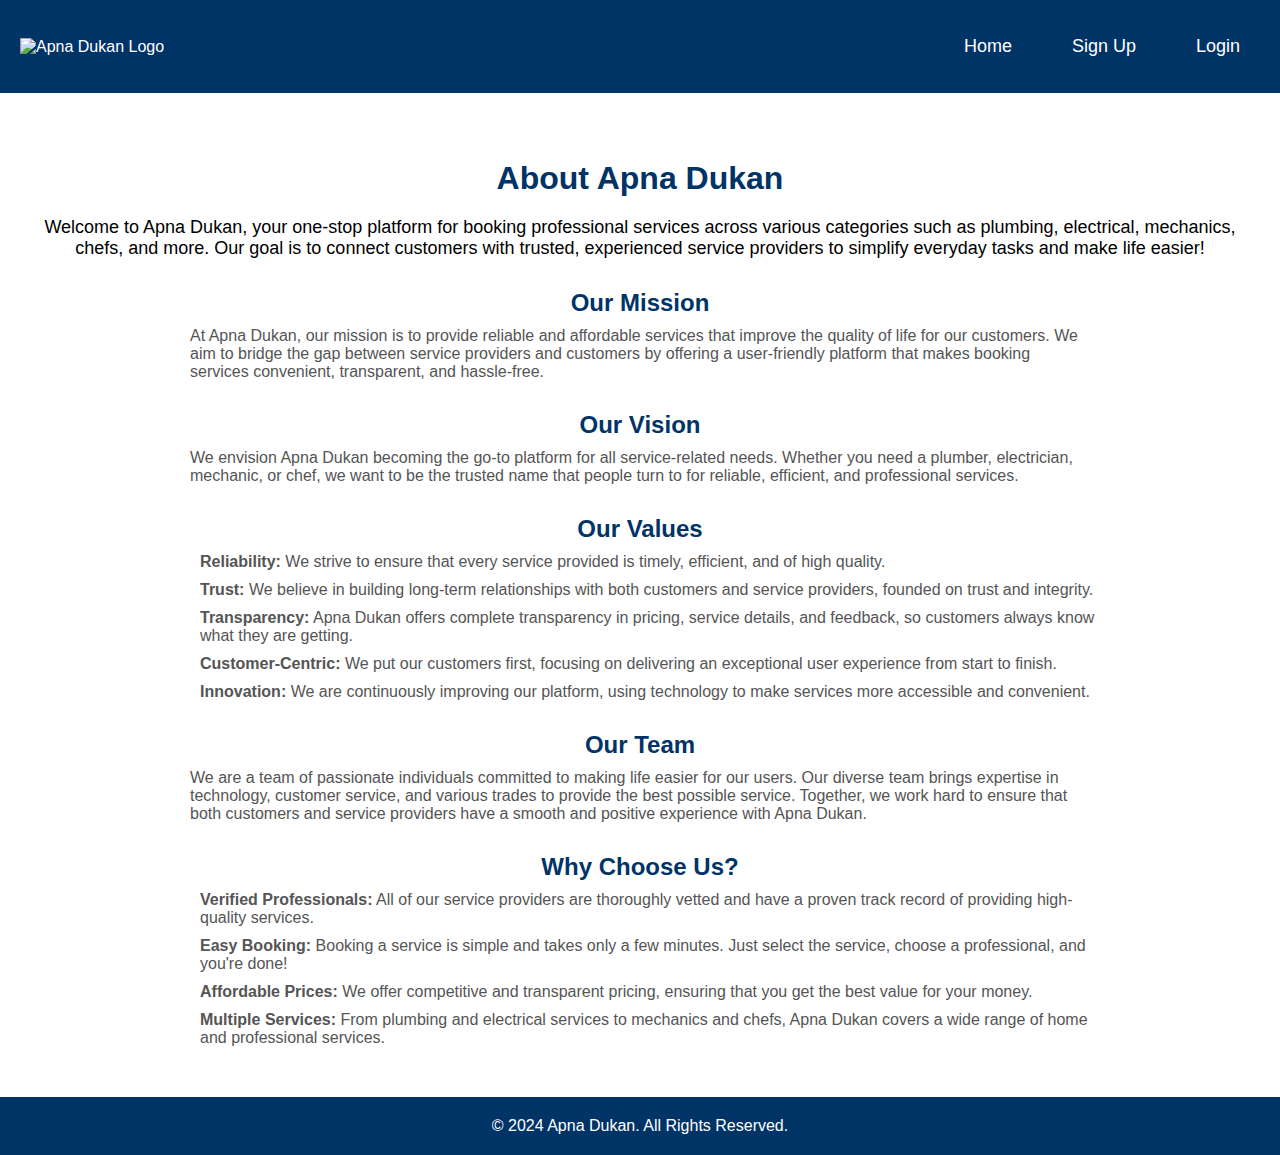
==== about.html @ 76e1aec9 "Apnadukan" ====
<!DOCTYPE html>
<html lang="en">
<head>
    <meta charset="UTF-8">
    <meta name="viewport" content="width=device-width, initial-scale=1.0">
    <title>About Us - Apna Dukan</title>
    <link rel="stylesheet" href="styles.css">
</head>
<body>

    <!-- Header -->
    <header>
        <nav>
            <div class="logo">
                <img src="https://encrypted-tbn0.gstatic.com/images?q=tbn:ANd9GcSuK33UytRw5ppQWr8VhZNRApxcK8v4Ab167OzTk5ACema3KgeKS_ghwzOnC4Yw_9pt8Wk&usqp=CAU" alt="Apna Dukan Logo">
            </div>
            <ul class="nav-links">
                <li><a href="index.html">Home</a></li>

                <li><a href="signup.html">Sign Up</a></li>
                <li><a href="signup.html">Login</a></li>
            </ul>
        </nav>
    </header>

    <!-- About Us Section -->
    <section class="about-section">
        <h2>About Apna Dukan</h2>
        <p>Welcome to Apna Dukan, your one-stop platform for booking professional services across various categories such as plumbing, electrical, mechanics, chefs, and more. Our goal is to connect customers with trusted, experienced service providers to simplify everyday tasks and make life easier!</p>

        <div class="about-content">
            <h3>Our Mission</h3>
            <p>At Apna Dukan, our mission is to provide reliable and affordable services that improve the quality of life for our customers. We aim to bridge the gap between service providers and customers by offering a user-friendly platform that makes booking services convenient, transparent, and hassle-free.</p>

            <h3>Our Vision</h3>
            <p>We envision Apna Dukan becoming the go-to platform for all service-related needs. Whether you need a plumber, electrician, mechanic, or chef, we want to be the trusted name that people turn to for reliable, efficient, and professional services.</p>

            <h3>Our Values</h3>
            <ul>
                <li><strong>Reliability:</strong> We strive to ensure that every service provided is timely, efficient, and of high quality.</li>
                <li><strong>Trust:</strong> We believe in building long-term relationships with both customers and service providers, founded on trust and integrity.</li>
                <li><strong>Transparency:</strong> Apna Dukan offers complete transparency in pricing, service details, and feedback, so customers always know what they are getting.</li>
                <li><strong>Customer-Centric:</strong> We put our customers first, focusing on delivering an exceptional user experience from start to finish.</li>
                <li><strong>Innovation:</strong> We are continuously improving our platform, using technology to make services more accessible and convenient.</li>
            </ul>

            <h3>Our Team</h3>
            <p>We are a team of passionate individuals committed to making life easier for our users. Our diverse team brings expertise in technology, customer service, and various trades to provide the best possible service. Together, we work hard to ensure that both customers and service providers have a smooth and positive experience with Apna Dukan.</p>

            <h3>Why Choose Us?</h3>
            <ul>
                <li><strong>Verified Professionals:</strong> All of our service providers are thoroughly vetted and have a proven track record of providing high-quality services.</li>
                <li><strong>Easy Booking:</strong> Booking a service is simple and takes only a few minutes. Just select the service, choose a professional, and you're done!</li>
                <li><strong>Affordable Prices:</strong> We offer competitive and transparent pricing, ensuring that you get the best value for your money.</li>
                <li><strong>Multiple Services:</strong> From plumbing and electrical services to mechanics and chefs, Apna Dukan covers a wide range of home and professional services.</li>
            </ul>
        </div>
    </section>

    <!-- Footer -->
    <footer>
        <div class="footer-content">
            <p>&copy; 2024 Apna Dukan. All Rights Reserved.</p>
        </div>
    </footer>

</body>
</html>
---- styles.css ----
/* General Styles */
body {
    font-family: Arial, sans-serif;
    margin: 0;
    padding: 0;
    box-sizing: border-box;
    background-color: #f4f4f4;
}

header {
    background-color: #003366;
    color: white;
    padding: 20px;
}

nav {
    display: flex;
    justify-content: space-between;
    align-items: center;
}

.nav-links {
    list-style: none;
    display: flex;
    gap: 20px;
}

.nav-links li {
    margin: 0;
}

.nav-links a {
    color: white;
    text-decoration: none;
}

.cta-buttons a {
    background-color: #FF6600;
    color: white;
    padding: 10px 20px;
    border-radius: 5px;
    text-decoration: none;
}

.cta-buttons a:hover {
    background-color: #e65c00;
}

.hero {
    background-color: #0099cc;
    color: white;
    text-align: center;
    padding: 80px 20px;
}

.hero .cta-button {
    background-color: #FF6600;
    padding: 15px 25px;
    text-decoration: none;
    border-radius: 5px;
}

.service-categories {
    padding: 40px;
    text-align: center;
    background-color: white;
}

.service-categories .service-list {
    display: flex;
    justify-content: center;
    gap: 30px;
}

.service-item {
    background-color: #e4e4e4;
    padding: 20px;
    border-radius: 8px;
    width: 200px;
    text-align: center;
}

.service-item img {
    width: 50px;
    height: 50px;
    margin-bottom: 10px;
}

.service-btn {
    display: inline-block;
    margin-top: 15px;
    background-color: #FF6600;
    padding: 10px 20px;
    color: white;
    text-decoration: none;
    border-radius: 5px;
}

.service-btn:hover {
    background-color: #e65c00;
}

.how-it-works {
    background-color: #e4e4e4;
    padding: 40px;
    text-align: center;
}

.steps {
    display: flex;
    justify-content: center;
    gap: 50px;
}

.step {
    background-color: #0099cc;
    color: white;
    padding: 20px;
    border-radius: 8px;
    width: 200px;
}

.booking {
    padding: 40px;
    background-color: white;
    text-align: center;
}

.booking form {
    max-width: 500px;
    margin: 0 auto;
    background-color: #f9f9f9;
    padding: 20px;
    border-radius: 8px;
}

.booking label {
    display: block;
    margin-bottom: 10px;
    font-weight: bold;
}

.booking select, .booking input {
    width: 100%;
    padding: 10px;
    margin-bottom: 20px;
    border-radius: 5px;
}

.booking button {
    background-color: #FF6600;
    color: white;
    padding: 15px 25px;
    border: none;
    border-radius: 5px;
    cursor: pointer;
}

.booking button:hover {
    background-color: #e65c00;
}

.confirmation {
    margin-top: 20px;
    color: green;
    font-size: 18px;
}

footer {
    background-color: #003366;
    color: white;
    padding: 20px;
    text-align: center;
}

footer .footer-links ul {
    list-style: none;
    padding: 0;
}

footer .footer-links ul li {
    margin: 5px 0;
}

footer .footer-contact h4 {
    margin: 0;
}

/* WhatsApp Button */
.whatsapp-button {
    bottom: 20px;
    right: 20px;
    background-color: #25D366;
    padding: 15px;
    border-radius: 50%;
    box-shadow: 0 4px 8px rgba(0, 0, 0, 0.2);
    z-index: 1000;
}

.whatsapp-button img {
    width: 50px;
    height: 50px;
    vertical-align: middle;
}
/* Service Details Page */
.service-details {
    padding: 40px;
    background-color: #f9f9f9;
}

.service-details h1 {
    text-align: center;
    font-size: 36px;
    color: #003366;
}

.service-description {
    text-align: center;
    margin-bottom: 40px;
}

.service-description img {
    width: 100%;
    max-width: 600px;
    margin-top: 20px;
    border-radius: 8px;
}

.service-details ul {
    list-style: none;
    padding: 0;
    text-align: center;
}

.service-details ul li {
    font-size: 18px;
    margin-bottom: 10px;
}

.service-details h3 {
    font-size: 28px;
    text-align: center;
    margin-top: 40px;
}

form {
    max-width: 500px;
    margin: 0 auto;
    background-color: #fff;
    padding: 20px;
    border-radius: 8px;
    box-shadow: 0 4px 8px rgba(0, 0, 0, 0.1);
}

form label {
    display: block;
    margin-bottom: 10px;
    font-weight: bold;
}

form input,
form textarea {
    width: 100%;
    padding: 10px;
    margin-bottom: 20px;
    border-radius: 5px;
    border: 1px solid #ccc;
}

form button {
    background-color: #FF6600;
    color: white;
    padding: 15px 25px;
    border: none;
    border-radius: 5px;
    cursor: pointer;
}

form button:hover {
    background-color: #e65c00;
}

.confirmation {
    margin-top: 20px;
    color: green;
    font-size: 18px;
}

footer {
    background-color: #003366;
    color: white;
    padding: 20px;
    text-align: center;
}

footer .footer-content p {
    margin: 0;
    font-size: 16px;
}
/* General Styles */
body {
    font-family: Arial, sans-serif;
    margin: 0;
    padding: 0;
    background-color: #f4f4f4;
}

/* Header */
header {
    background-color: #003366;
    color: white;
    padding: 20px;
}

header nav .logo img {
    height: 50px;
}

header nav .nav-links {
    list-style: none;
    padding: 0;
    text-align: center;
}

header nav .nav-links li {
    display: inline;
    margin: 0 20px;
}

header nav .nav-links a {
    color: white;
    text-decoration: none;
    font-size: 18px;
}

header nav .nav-links .active {
    font-weight: bold;
}

/* Service Introduction */
.service-intro {
    text-align: center;
    padding: 40px;
    background-color: #FF6600;
    color: white;
}

.service-intro h1 {
    font-size: 36px;
}

/* How It Works */
.how-it-works {
    text-align: center;
    padding: 40px;
}

.how-it-works h2 {
    font-size: 28px;
    color: #003366;
}

.steps {
    display: flex;
    justify-content: space-around;
}

.step {
    width: 30%;
    text-align: center;
}

.step img {
    width: 50px;
    margin-bottom: 10px;
}

.step h3 {
    font-size: 20px;
}

/* Plumber Profiles */
.plumber-profiles {
    padding: 40px;
    background-color: #ffffff;
    text-align: center;
}

.plumber-profiles h2 {
    font-size: 28px;
}

.profile-cards {
    display: flex;
    justify-content: space-around;
}

.profile-card {
    background-color: #f9f9f9;
    border: 1px solid #ddd;
    padding: 20px;
    width: 30%;
    text-align: center;
    border-radius: 8px;
}

.profile-card img {
    width: 100%;
    height: 150px;
    object-fit: cover;
}

.profile-card h3 {
    margin: 15px 0;
}

.profile-card .rating {
    color: #FF6600;
}

.profile-card .cta-button {
    background-color: #FF6600;
    color: white;
    padding: 10px 20px;
    border: none;
    border-radius: 5px;
    cursor: pointer;
}

.profile-card .cta-button:hover {
    background-color: #e65c00;
}

/* Booking Form */
.book-plumber {
    padding: 40px;
    background-color: #f4f4f4;
    text-align: center;
}

.book-plumber form {
    background-color: white;
    padding: 20px;
    border-radius: 8px;
    display: inline-block;
    width: 40%;
}

.book-plumber form input,
.book-plumber form textarea {
    width: 100%;
    padding: 10px;
    margin-bottom: 20px;
    border-radius: 5px;
    border: 1px solid #ccc;
}

.book-plumber form button {
    background-color: #FF6600;
    color: white;
    padding: 15px 25px;
    border: none;
    border-radius: 5px;
    cursor: pointer;
}

.book-plumber form button:hover {
    background-color: #e65c00;
}

/* Testimonials */
.testimonials {
    padding: 40px;
    text-align: center;
}

.testimonial-cards {
    display: flex;
    justify-content: space-around;
}

.testimonial-card {
    background-color: white;
    padding: 20px;
    width: 40%;
    box-shadow: 0 0 10px rgba(0, 0, 0, 0.1);
    border-radius: 8px;
}

.testimonial-card p {
    font-style: italic;
}

/* Contact Section */
.contact {
    padding: 40px;
    background-color: #003366;
    color: white;
    text-align: center;
}

.contact .cta-button {
    background-color: #FF6600;
    color: white;
    padding: 15px 25px;
    border: none;
    border-radius: 5px;
    cursor: pointer;
}

.contact .cta-button:hover {
    background-color: #e65c00;
}

/* Footer */
footer {
    background-color: #003366;
    color: white;
    text-align: center;
    padding: 20px;
}
/* General Styles */
body {
    font-family: Arial, sans-serif;
    margin: 0;
    padding: 0;
    background-color: #f4f4f4;
}

/* Header */
header {
    background-color: #003366;
    color: white;
    padding: 20px;
}

header nav .logo img {
    height: 50px;
}

header nav .nav-links {
    list-style: none;
    padding: 0;
    text-align: center;
}

header nav .nav-links li {
    display: inline;
    margin: 0 20px;
}

header nav .nav-links a {
    color: white;
    text-decoration: none;
    font-size: 18px;
}

header nav .nav-links .active {
    font-weight: bold;
}

/* Sign-Up Section */
.signup-section {
    padding: 40px;
    text-align: center;
    background-color: #ffffff;
    width: 50%;
    margin: 0 auto;
    border-radius: 8px;
    box-shadow: 0 4px 6px rgba(0, 0, 0, 0.1);
}

.signup-section h2 {
    font-size: 30px;
    margin-bottom: 20px;
    color: #003366;
}

.signup-section form {
    width: 100%;
}

.signup-section form input {
    width: 100%;
    padding: 10px;
    margin-bottom: 15px;
    border-radius: 5px;
    border: 1px solid #ccc;
    font-size: 16px;
}

.signup-section form button {
    background-color: #FF6600;
    color: white;
    padding: 15px 25px;
    border: none;
    border-radius: 5px;
    cursor: pointer;
    font-size: 16px;
}

.signup-section form button:hover {
    background-color: #e65c00;
}

/* Error Message */
.error-message {
    color: red;
    font-size: 16px;
    margin-top: 15px;
}

/* Footer */
footer {
    background-color: #003366;
    color: white;
    text-align: center;
    padding: 20px;
}
/* General Styles */
body {
    font-family: Arial, sans-serif;
    margin: 0;
    padding: 0;
    background-color: #f4f4f4;
}

/* Header */
header {
    background-color: #003366;
    color: white;
    padding: 20px;
}

header nav .logo img {
    height: 50px;
}

header nav .nav-links {
    list-style: none;
    padding: 0;
    text-align: center;
}

header nav .nav-links li {
    display: inline;
    margin: 0 20px;
}

header nav .nav-links a {
    color: white;
    text-decoration: none;
    font-size: 18px;
}

header nav .nav-links .active {
    font-weight: bold;
}

/* Service Section */
.service-section {
    text-align: center;
    padding: 40px;
    background-color: #ffffff;
}

.service-section h2 {
    font-size: 32px;
    margin-bottom: 20px;
    color: #003366;
}

.service-section p {
    font-size: 18px;
    margin-bottom: 30px;
}

.service-cards {
    display: grid;
    grid-template-columns: repeat(4, 1fr);
    gap: 20px;
    margin-top: 20px;
}

.service-card {
    background-color: #f9f9f9;
    padding: 20px;
    border-radius: 8px;
    box-shadow: 0 4px 6px rgba(0, 0, 0, 0.1);
}

.service-card img {
    width: 100%;
    border-radius: 8px;
    margin-bottom: 15px;
}

.service-card h3 {
    font-size: 24px;
    color: #003366;
    margin-bottom: 10px;
}

.service-card p {
    font-size: 16px;
    color: #555;
}

.cta-button {
    background-color: #FF6600;
    color: white;
    padding: 10px 20px;
    text-decoration: none;
    border-radius: 5px;
    font-size: 16px;
    display: inline-block;
    margin-top: 15px;
}

.cta-button:hover {
    background-color: #e65c00;
}

/* Footer */
footer {
    background-color: #003366;
    color: white;
    text-align: center;
    padding: 20px;
}
/* General Styles */
body {
    font-family: Arial, sans-serif;
    margin: 0;
    padding: 0;
    background-color: #f4f4f4;
}

/* Header */
header {
    background-color: #003366;
    color: white;
    padding: 20px;
}

header nav .logo img {
    height: 50px;
}

header nav .nav-links {
    list-style: none;
    padding: 0;
    text-align: center;
}

header nav .nav-links li {
    display: inline;
    margin: 0 20px;
}

header nav .nav-links a {
    color: white;
    text-decoration: none;
    font-size: 18px;
}

header nav .nav-links .active {
    font-weight: bold;
}

/* Service Section */
.service-section {
    text-align: center;
    padding: 40px;
    background-color: #ffffff;
}

.service-section h2 {
    font-size: 32px;
    margin-bottom: 20px;
    color: #003366;
}

.service-section p {
    font-size: 18px;
    margin-bottom: 30px;
}

.service-cards {
    display: grid;
    grid-template-columns: repeat(4, 1fr);
    gap: 20px;
    margin-top: 20px;
}

.service-card {
    background-color: #f9f9f9;
    padding: 20px;
    border-radius: 8px;
    box-shadow: 0 4px 6px rgba(0, 0, 0, 0.1);
}

.service-card img {
    width: 100%;
    border-radius: 8px;
    margin-bottom: 15px;
}

.service-card h3 {
    font-size: 24px;
    color: #003366;
    margin-bottom: 10px;
}

.service-card p {
    font-size: 16px;
    color: #555;
}

.cta-button {
    background-color: #FF6600;
    color: white;
    padding: 10px 20px;
    text-decoration: none;
    border-radius: 5px;
    font-size: 16px;
    display: inline-block;
    margin-top: 15px;
}

.cta-button:hover {
    background-color: #e65c00;
}

/* Footer */
footer {
    background-color: #003366;
    color: white;
    text-align: center;
    padding: 20px;
}
/* General Styles */
body {
    font-family: Arial, sans-serif;
    margin: 0;
    padding: 0;
    background-color: #f4f4f4;
}

/* Header */
header {
    background-color: #003366;
    color: white;
    padding: 20px;
}

header nav .logo img {
    height: 50px;
}

header nav .nav-links {
    list-style: none;
    padding: 0;
    text-align: center;
}

header nav .nav-links li {
    display: inline;
    margin: 0 20px;
}

header nav .nav-links a {
    color: white;
    text-decoration: none;
    font-size: 18px;
}

header nav .nav-links .active {
    font-weight: bold;
}

/* Service Section */
.service-section {
    text-align: center;
    padding: 40px;
    background-color: #ffffff;
}

.service-section h2 {
    font-size: 32px;
    margin-bottom: 20px;
    color: #003366;
}

.service-section p {
    font-size: 18px;
    margin-bottom: 30px;
}

.service-cards {
    display: grid;
    grid-template-columns: repeat(4, 1fr);
    gap: 20px;
    margin-top: 20px;
}

.service-card {
    background-color: #f9f9f9;
    padding: 20px;
    border-radius: 8px;
    box-shadow: 0 4px 6px rgba(0, 0, 0, 0.1);
}

.service-card img {
    width: 100%;
    border-radius: 8px;
    margin-bottom: 15px;
}

.service-card h3 {
    font-size: 24px;
    color: #003366;
    margin-bottom: 10px;
}

.service-card p {
    font-size: 16px;
    color: #555;
}

.cta-button {
    background-color: #FF6600;
    color: white;
    padding: 10px 20px;
    text-decoration: none;
    border-radius: 5px;
    font-size: 16px;
    display: inline-block;
    margin-top: 15px;
}

.cta-button:hover {
    background-color: #e65c00;
}

/* Footer */
footer {
    background-color: #003366;
    color: white;
    text-align: center;
    padding: 20px;
}
/* General Styles */
body {
    font-family: Arial, sans-serif;
    margin: 0;
    padding: 0;
    background-color: #f4f4f4;
}

/* Header */
header {
    background-color: #003366;
    color: white;
    padding: 20px;
}

header nav .logo img {
    height: 50px;
}

header nav .nav-links {
    list-style: none;
    padding: 0;
    text-align: center;
}

header nav .nav-links li {
    display: inline;
    margin: 0 20px;
}

header nav .nav-links a {
    color: white;
    text-decoration: none;
    font-size: 18px;
}

header nav .nav-links .active {
    font-weight: bold;
}

/* About Us Section */
.about-section {
    text-align: center;
    padding: 40px;
    background-color: #ffffff;
}

.about-section h2 {
    font-size: 32px;
    margin-bottom: 20px;
    color: #003366;
}

.about-section p {
    font-size: 18px;
    margin-bottom: 30px;
}

.about-content h3 {
    font-size: 24px;
    color: #003366;
    margin-bottom: 10px;
    margin-top: 30px;
}

.about-content p, .about-content ul {
    font-size: 16px;
    color: #555;
    text-align: left;
    margin: 0 auto;
    max-width: 900px;
}

.about-content ul {
    list-style-type: none;
    padding-left: 20px;
}

.about-content ul li {
    margin-bottom: 10px;
}

/* Footer */
footer {
    background-color: #003366;
    color: white;
    text-align: center;
    padding: 20px;
}
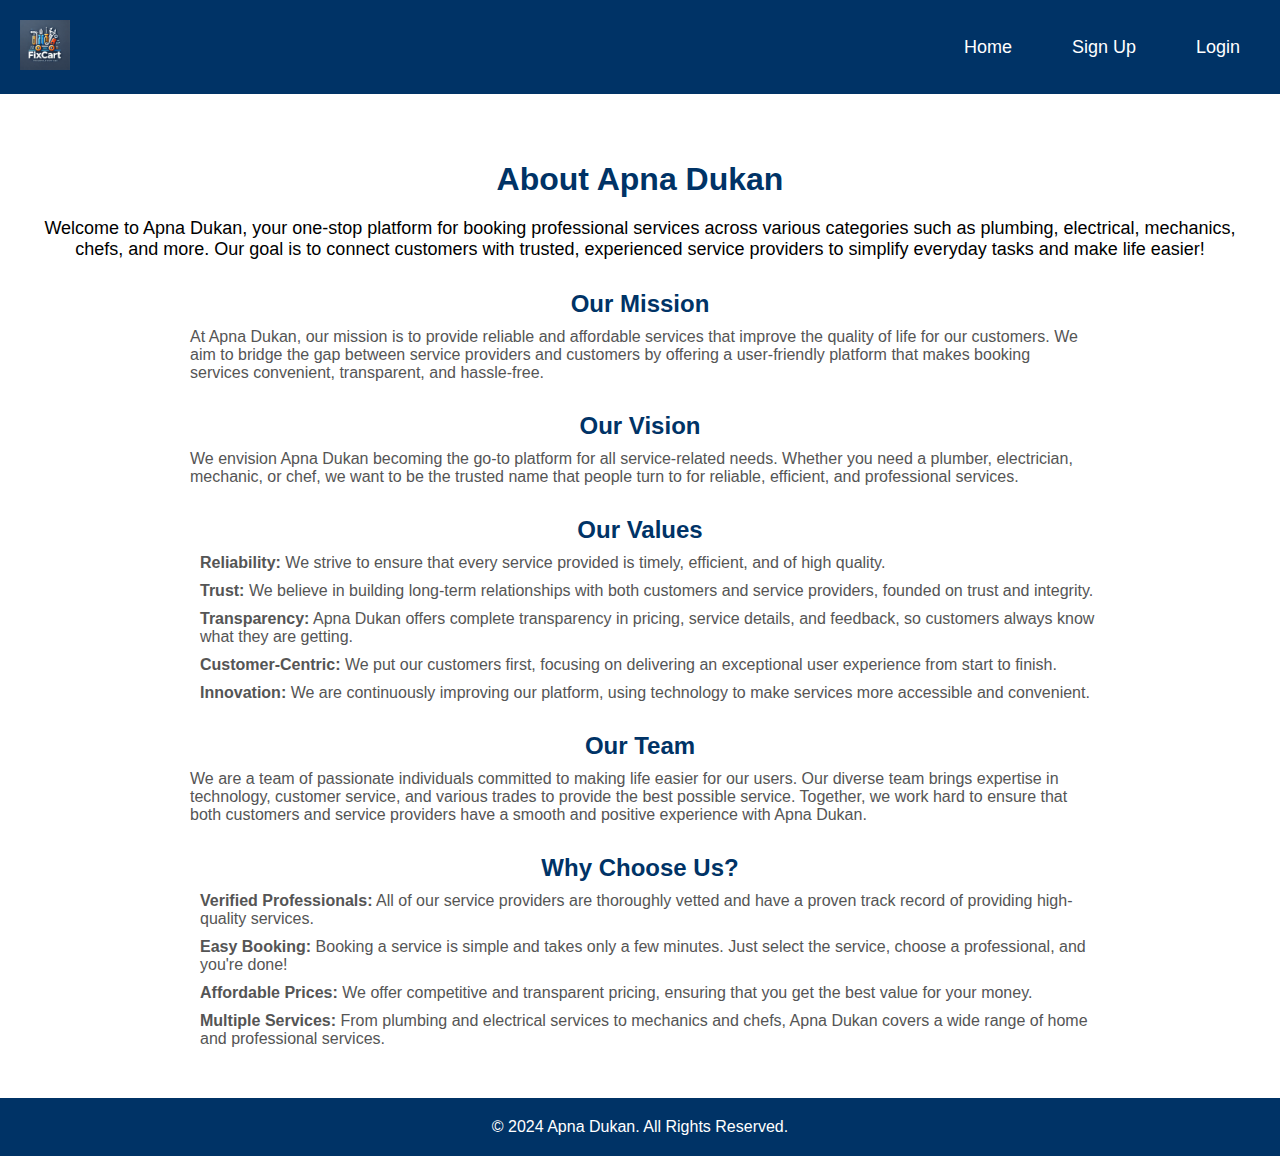
==== commit a00da734: "about.html" ====
--- a/about.html
+++ b/about.html
@@ -12,7 +12,7 @@
     <header>
         <nav>
             <div class="logo">
-                <img src="https://encrypted-tbn0.gstatic.com/images?q=tbn:ANd9GcSuK33UytRw5ppQWr8VhZNRApxcK8v4Ab167OzTk5ACema3KgeKS_ghwzOnC4Yw_9pt8Wk&usqp=CAU" alt="Apna Dukan Logo">
+                <img src="6666f19a-5b13-4b01-8b90-e3f5c763ce26 (1).jpg" alt="Apna Dukan Logo">
             </div>
             <ul class="nav-links">
                 <li><a href="index.html">Home</a></li>
